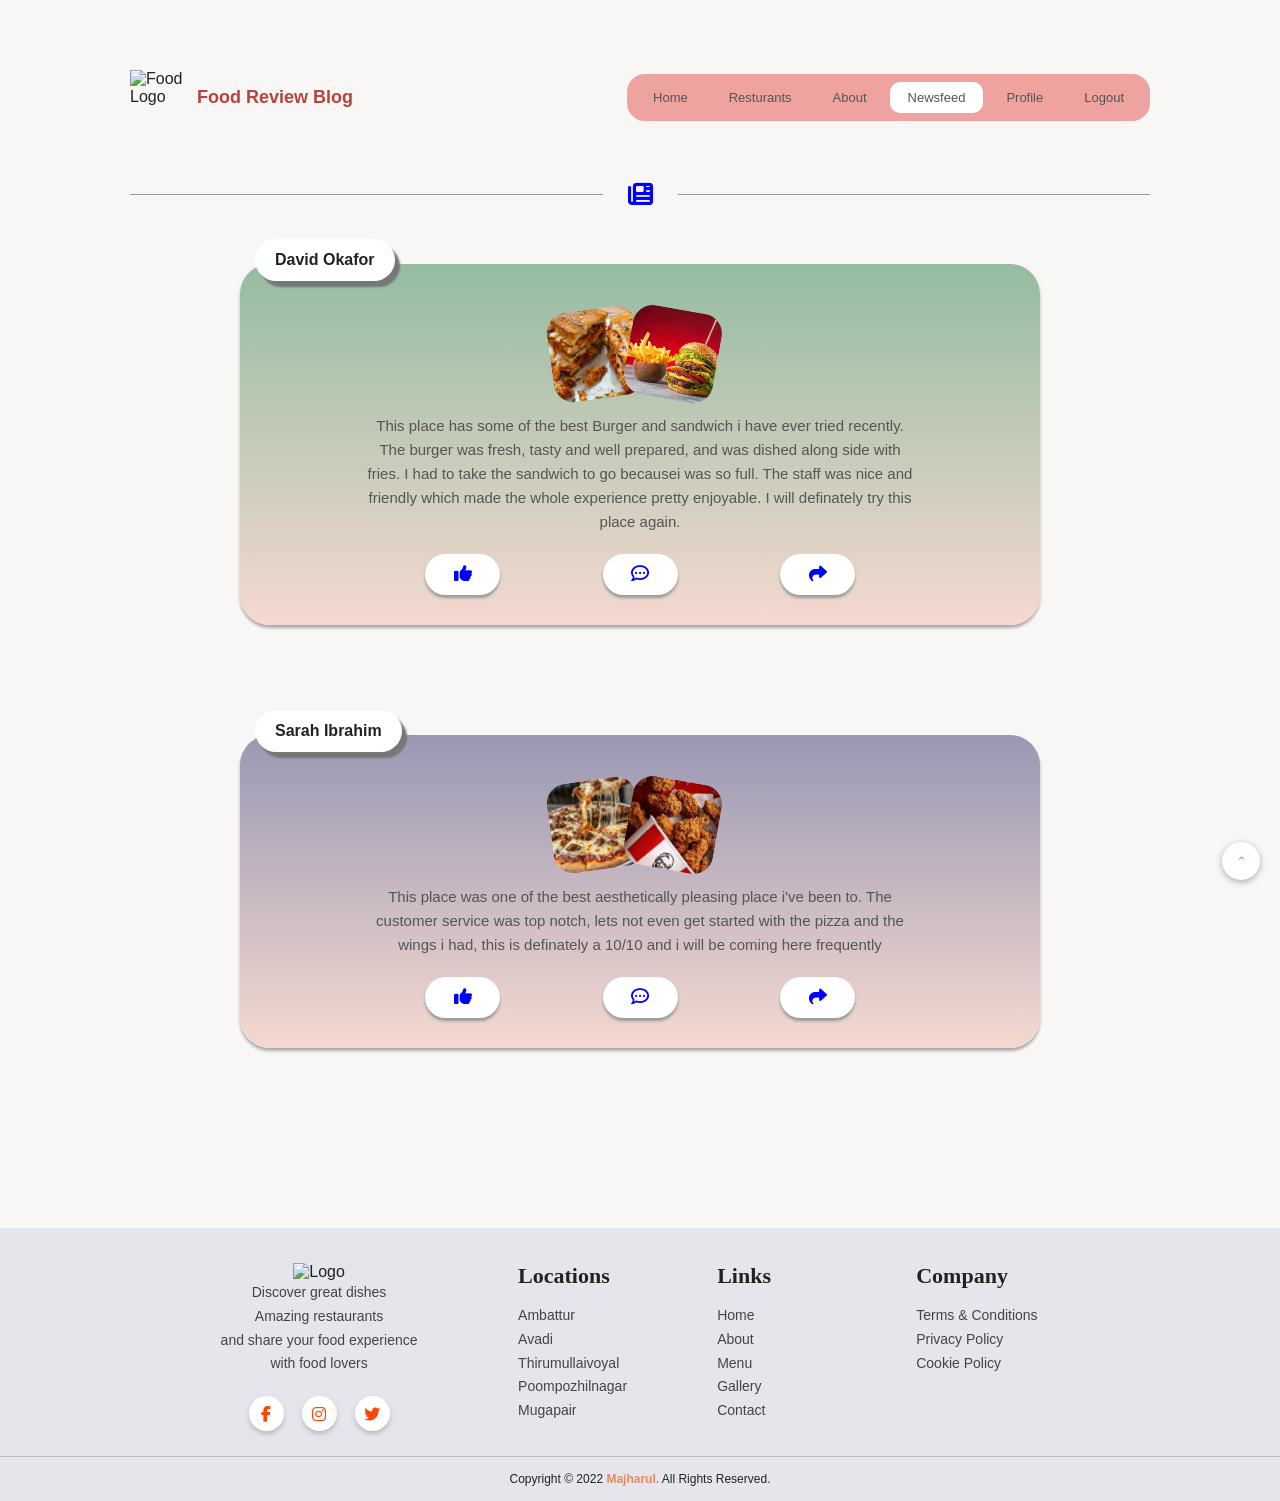
==== newsfeed.html @ 721e7543 "Add files via upload" ====
<!DOCTYPE html>
<html lang="en">
<head>
  <meta charset="UTF-8">
  <meta name="viewport" content="width=device-width, initial-scale=1.0">
  <title>Food Review Blog</title>
  <link rel="stylesheet" href="newsfeed.css">
   <link rel="stylesheet"
    href="https://cdnjs.cloudflare.com/ajax/libs/font-awesome/6.5.1/css/all.min.css">
</head>
<body>
  <header>
    <div class="logo">
      <img src="Logo.jpg" alt="Food Logo">
      <h2>Food Review Blog</h2>
    </div>

    <nav>
       <a href="home.html">Home</a>
      <a href="restaurants.html">Resturants</a>
      <a href="about.html">About</a>
      <a class="active" href="newsfeed.html">Newsfeed</a>
      <a href="profile.html">Profile</a>
      <a href="index.html">Logout</a>
    </nav>
  </header>
  
  <section class="section-title">
    <div></div>
    <span><i class="fa-solid fa-newspaper" style="color: blue;"></i></span>
    <div></div>
  </section>


  <main>

   
    <article class="post green">
      <span class="name">David Okafor</span>

      <div class="food-images">
        <img src="sandwich.jpg" alt="sandwich">
        <img src="burger.jpg" alt="burger">
      </div>

      <p>
       This place has some of the best Burger and sandwich i have ever tried recently.
       The burger was fresh, tasty and well prepared, and was dished along side with fries.
       I had to take the sandwich to go becausei was so full.
       The staff was nice and friendly which made the whole experience pretty enjoyable.
       I will definately try this place again.
      </p>

      <div class="actions">
        <button class="like">
          <i class="fa-solid fa-thumbs-up" style="color: blue;"></i>
        </button>

        <button class="comment">
           <i class="fa-regular fa-comment-dots" style="color: blue;"></i>
         </button>

        <button class="share">
           <i class="fa-solid fa-share" style="color: blue;"></i>
         </button>
      </div>

    </article>


   
    <article class="post purple">

      <span class="name">Sarah Ibrahim</span>

      <div class="food-images">
        <img src="pizza.jpg" alt="Pizza">
        <img src="wings.jpg" alt="wings">
      </div>

      <p>
        This place was one of the 
        best aesthetically pleasing place i've been to.
        The customer service was top notch,
        lets not even get started with the pizza
        and the wings i had,
        this is definately a 10/10 and i will be coming here frequently
      </p>

      <div class="actions">
        <button class="like">
          <i class="fa-solid fa-thumbs-up" style="color: blue;"></i>
         </button>

         <button class="comment">
          <i class="fa-regular fa-comment-dots" style="color: blue;"></i>
         </button>

         <button class="share">
           <i class="fa-solid fa-share" style="color: blue;"></i>
         </button>
      </div>

    </article>

  </main>


  <footer>

    <div class="footer-content">

      <div class="footer-about">
        <img src="Logo.jpg" alt="Logo">

        <p>
          Discover great dishes <br>
          Amazing restaurants <br>
          and share your food experience <br>
          with food lovers
        </p>

        <div class="socials">
          <span><i class="fa-brands fa-facebook-f" style="color: orangered;"></i></span>
          <span><i class="fa-brands fa-instagram" style="color: orangered;"></i></span>
          <span><i class="fa-brands fa-twitter" style="color: orangered"></i></span>
        </div>
      </div>


      <div>
        <h3>Locations</h3>
        <p>Ambattur</p>
        <p>Avadi</p>
        <p>Thirumullaivoyal</p>
        <p>Poompozhilnagar</p>
        <p>Mugapair</p>
      </div>


      <div>
        <h3>Links</h3>
        <p>Home</p>
        <p>About</p>
        <p>Menu</p>
        <p>Gallery</p>
        <p>Contact</p>
      </div>


      <div>
        <h3>Company</h3>
        <p>Terms & Conditions</p>
        <p>Privacy Policy</p>
        <p>Cookie Policy</p>
      </div>

    </div>
    <div class="copyright">
      Copyright © 2022 <span>Majharul.</span> All Rights Reserved.
    </div>

  </footer>


  
  <button id="topBtn">⌃</button>

  <script src="newsfeed.js"></script>

</body>
</html>
---- newsfeed.css ----
*{
  margin:0;
  padding:0;
  box-sizing:border-box;
}

html{
  scroll-behavior:smooth;
}

body{
  font-family:Arial, sans-serif;
  background:#f8f7f5;
  color:#222;
}

header{
  max-width:1100px;
  margin:auto;
  padding:70px 40px 55px;
  display:flex;
  justify-content:space-between;
  align-items:center;
}

.logo{
  display:flex;
  align-items:center;
  gap:12px;
}

.logo img,
.footer-about img{
  width:55px;
  height:55px;
  object-fit:contain;
}

.logo h2{
  font-size:18px;
  color:#b9423c;
}

nav{
  background:#eea3a1;
  padding:8px;
  border-radius:18px;
  display:flex;
  gap:5px;
}

nav a{
  text-decoration:none;
  color:#555;
  font-size:13px;
  padding:8px 18px;
  border-radius:10px;
}

nav a.active{
  background:#fff;
}

.section-title{
  max-width:1100px;
  margin:auto;
  display:flex;
  align-items:center;
  gap:25px;
  padding:0 40px 55px;
}

.section-title div{
  height:1px;
  background:#999;
  flex:1;
}

.section-title span{
  font-size:25px;
}


main{
  max-width:850px;
  margin:auto;
  padding:0 25px 70px;
}

.post{
  position:relative;
  min-height:300px;
  margin-bottom:110px;
  padding:45px 80px 30px;
  text-align:center;
  border-radius:30px;
  box-shadow:0 3px 3px #aaa;
}

.green{
  background:linear-gradient(#94bca1,#f5d9d0);
}

.purple{
  background:linear-gradient(#9998b4,#f5d9d0);
}

.name{
  position:absolute;
  top:-25px;
  left:15px;
  background:#fff;
  padding:12px 20px;
  border-radius:25px;
  font-weight:bold;
  box-shadow:5px 6px 2px #777;
}

.food-images{
  display:flex;
  justify-content:center;
  align-items:center;
  margin-bottom:15px;
}

.food-images img{
  width:90px;
  height:90px;
  object-fit:cover;
  border-radius:20px;
  margin-left:-12px;
  transform:rotate(-8deg);
}

.food-images img:nth-child(2){
  transform:rotate(10deg);
}

.post p{
  max-width:550px;
  margin:auto;
  line-height:1.6;
  font-size:15px;
  color:#555;
}

.actions{
  display:flex;
  justify-content:space-between;
  max-width:430px;
  margin:20px auto 0;
}

.actions button{
  width:75px;
  padding:10px;
  border:none;
  border-radius:25px;
  background:#fff;
  box-shadow:0 3px 3px #999;
  cursor:pointer;
  font-size:18px;
}

.actions button:hover{
  transform:translateY(-3px);
}


/* FOOTER */

footer{
  background:#e4e6eb;
  padding-top:35px;
}

.footer-content{
  max-width:1000px;
  margin:auto;
  display:grid;
  grid-template-columns:2fr 1fr 1fr 1.3fr;
  gap:50px;
  padding:0 30px 25px;
}

.footer-about{
  text-align:center;
}

.footer-about p,
footer p{
  font-size:14px;
  line-height:1.7;
  color:#444;
}

footer h3{
  font-family:Georgia, serif;
  font-size:22px;
  margin-bottom:15px;
}

.socials{
  display:flex;
  justify-content:center;
  gap:18px;
  margin-top:20px;
}

.socials span{
  width:35px;
  height:35px;
  background:#fff;
  border-radius:50%;
  display:grid;
  place-items:center;
  color:#e99b79;
  box-shadow:0 3px 5px #bbb;
}

.copyright{
  text-align:center;
  border-top:1px solid #bbb;
  padding:15px;
  font-size:12px;
}

.copyright span{
  color:#e18b67;
  font-weight:bold;
}


/* TOP BUTTON */

#topBtn{
  position:fixed;
  right:20px;
  bottom:20px;
  width:38px;
  height:38px;
  border:none;
  border-radius:50%;
  background:white;
  color:#e18b67;
  box-shadow:0 2px 6px #aaa;
  cursor:pointer;
}


/* MOBILE */

@media(max-width:700px){

  header{
    padding:35px 20px;
    flex-direction:column;
    gap:25px;
  }

  .logo h2{
    font-size:16px;
  }

  nav{
    width:100%;
    justify-content:center;
    flex-wrap:wrap;
  }

  nav a{
    padding:7px 10px;
    font-size:11px;
  }

  .section-title{
    padding:0 25px 40px;
  }

  main{
    padding:0 15px 40px;
  }

  .post{
    padding:45px 25px 25px;
    margin-bottom:80px;
  }

  .post p{
    font-size:13px;
  }

  .footer-content{
    grid-template-columns:1fr 1fr;
    text-align:center;
    gap:30px;
  }

  .footer-about{
    grid-column:1/-1;
  }

}


@media(max-width:400px){

  .footer-content{
    grid-template-columns:1fr;
  }

  .food-images img{
    width:75px;
    height:75px;
  }

  .actions button{
    width:65px;
  }

}
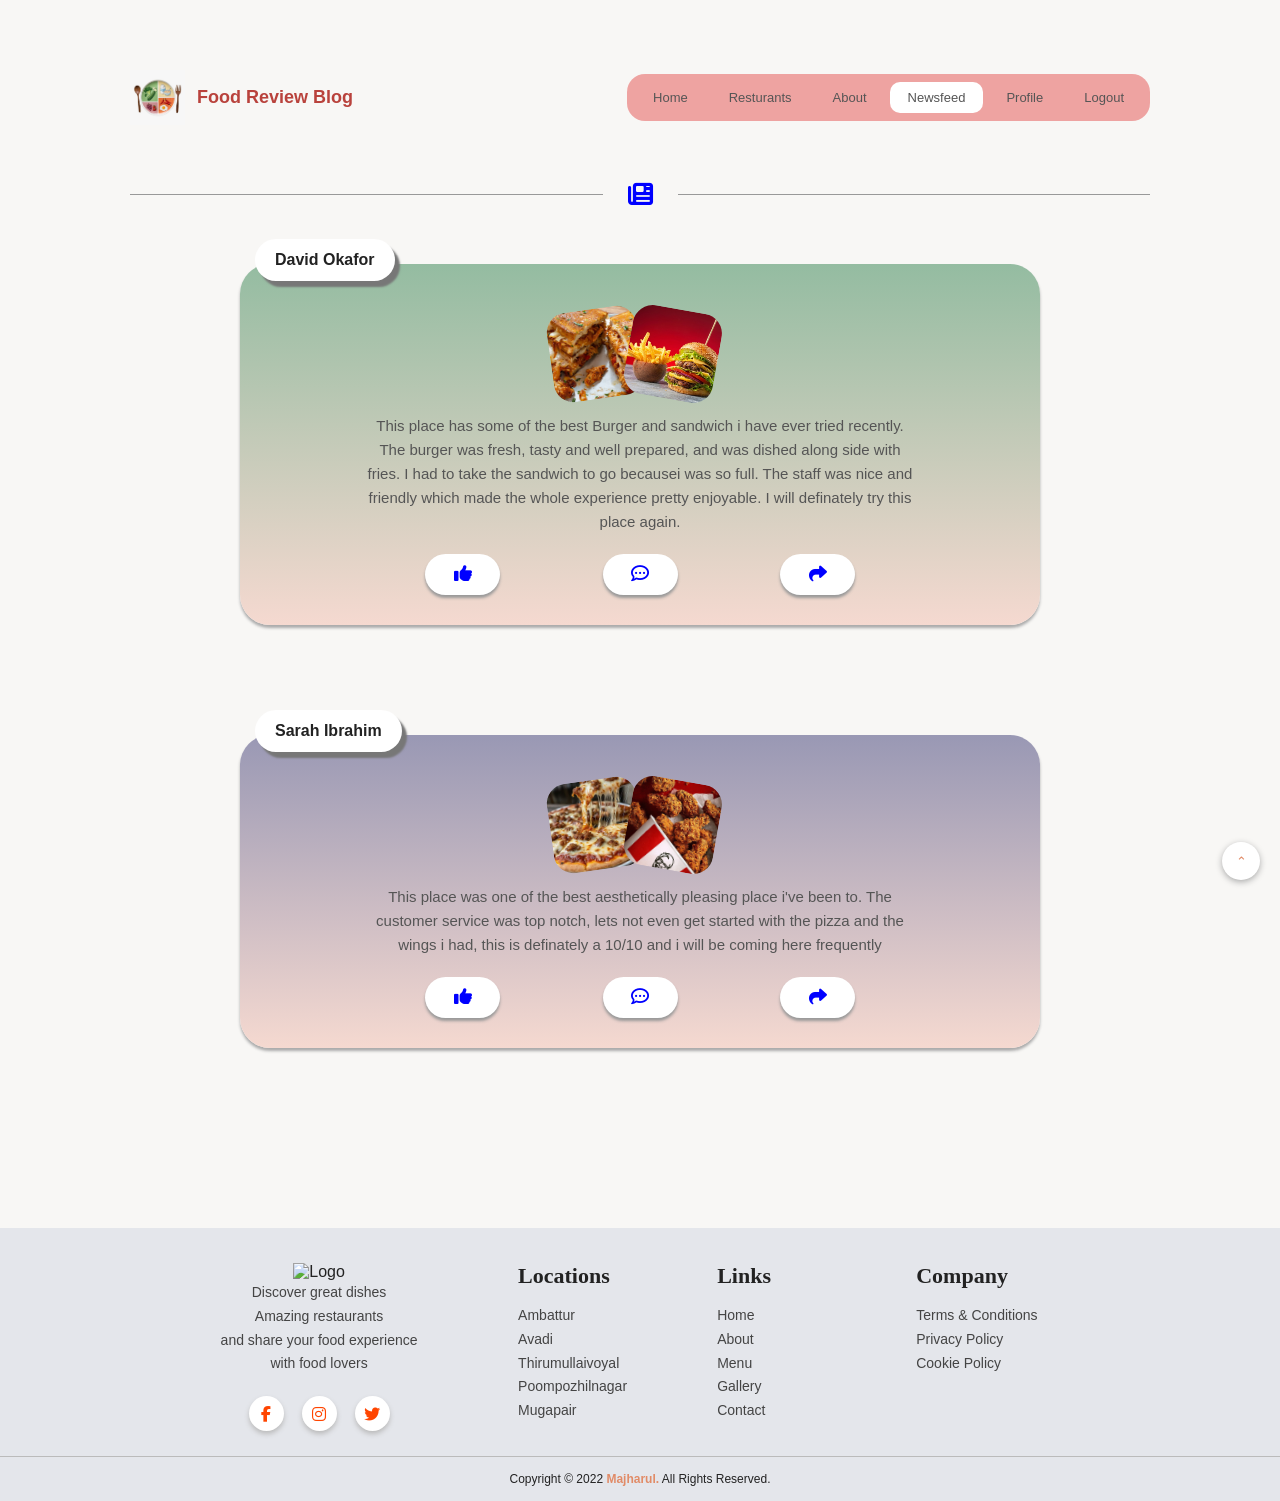
==== commit d6a1812b: "Update newsfeed.html" ====
--- a/newsfeed.html
+++ b/newsfeed.html
@@ -11,7 +11,7 @@
 <body>
   <header>
     <div class="logo">
-      <img src="Logo.jpg" alt="Food Logo">
+      <img src="logo.jpg" alt="Food Logo">
       <h2>Food Review Blog</h2>
     </div>
 
@@ -169,4 +169,4 @@
   <script src="newsfeed.js"></script>
 
 </body>
-</html>+</html>
